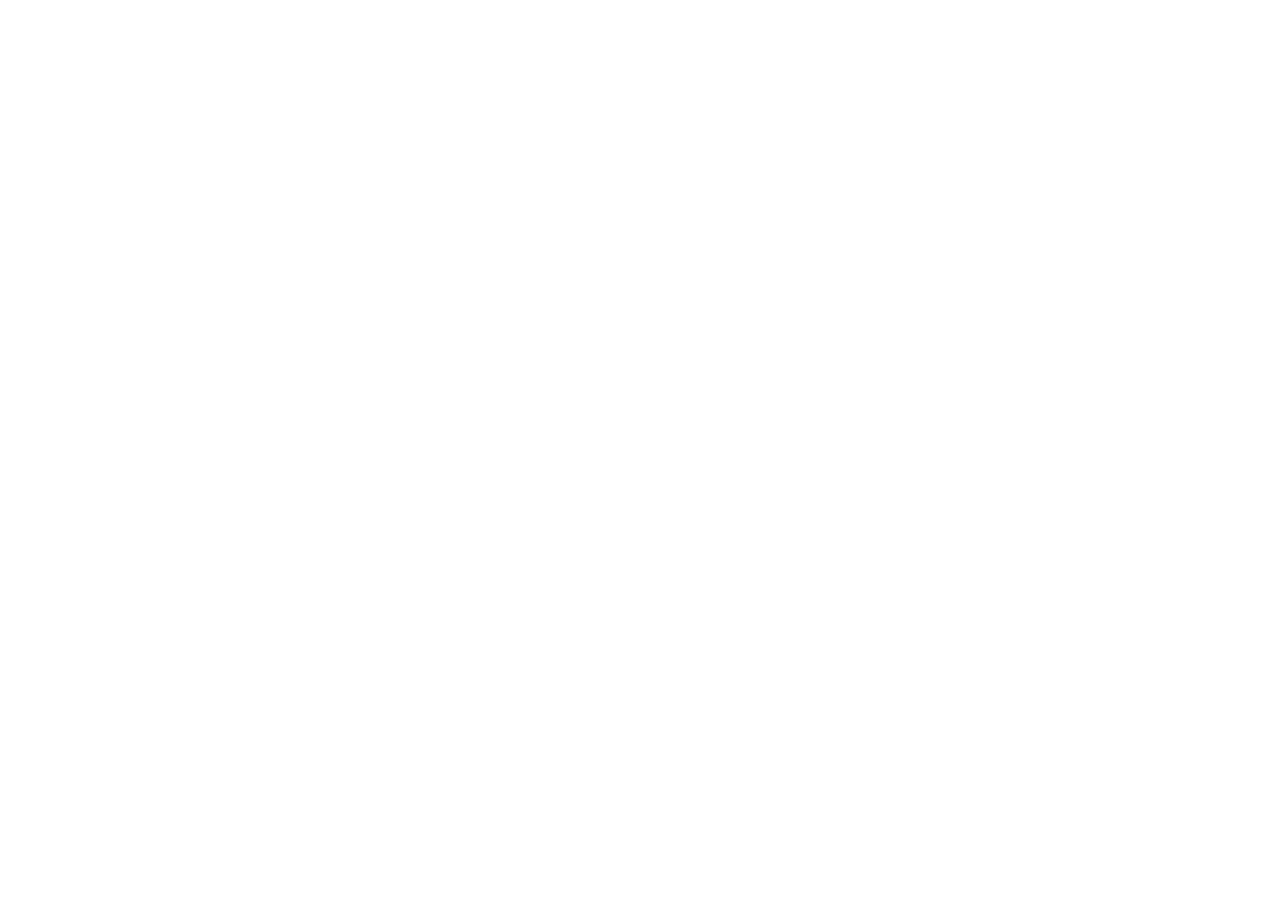
==== wp_book_me/public/test.html @ b8159780 "Added Unit Test basic tests with QUnit" ====
<!DOCTYPE html>
<html>
<head>
  <meta charset="utf-8">
  <meta name="viewport" content="width=device-width">
  <title>QUnit Example</title>
  <link rel="stylesheet" href="https://code.jquery.com/qunit/qunit-1.23.1.css">
<script src="https://ajax.googleapis.com/ajax/libs/jquery/1.12.2/jquery.min.js"></script>
    <script src="https://code.jquery.com/qunit/qunit-1.23.1.js"></script>
</head>
<body>
  <div id="qunit"></div>
  <div id="qunit-fixture"></div>
  <script src="js/file.js"></script>
    <script src="test/cal_test.js"></script>
</body>
</html>
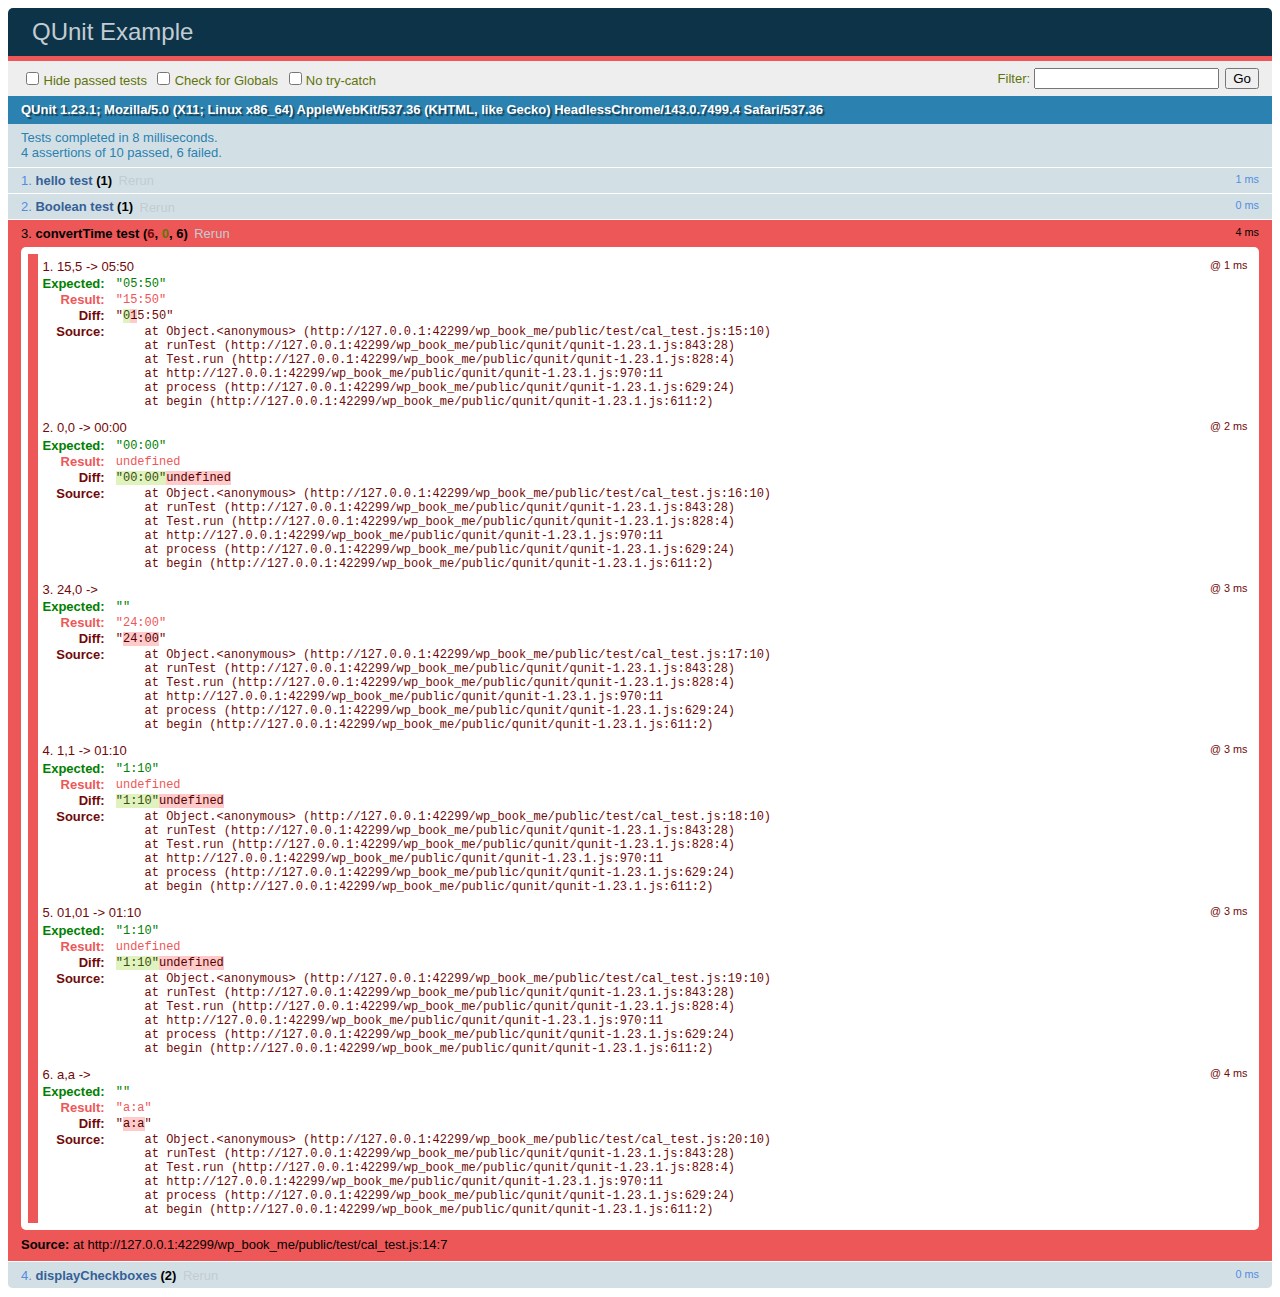
==== commit 855e9c61: "added qunit required files" ====
--- a/wp_book_me/public/test.html
+++ b/wp_book_me/public/test.html
@@ -4,9 +4,9 @@
   <meta charset="utf-8">
   <meta name="viewport" content="width=device-width">
   <title>QUnit Example</title>
-  <link rel="stylesheet" href="https://code.jquery.com/qunit/qunit-1.23.1.css">
-<script src="https://ajax.googleapis.com/ajax/libs/jquery/1.12.2/jquery.min.js"></script>
-    <script src="https://code.jquery.com/qunit/qunit-1.23.1.js"></script>
+  <link rel="stylesheet" href="qunit/qunit-1.23.1.css">
+<script src="qunit/1.12.2/jquery.min.js"></script>
+    <script src="qunit/qunit-1.23.1.js"></script>
 </head>
 <body>
   <div id="qunit"></div>
--- a/wp_book_me/public/qunit/qunit-1.23.1.css
+++ b/wp_book_me/public/qunit/qunit-1.23.1.css
@@ -0,0 +1,305 @@
+/*!
+ * QUnit 1.23.1
+ * https://qunitjs.com/
+ *
+ * Copyright jQuery Foundation and other contributors
+ * Released under the MIT license
+ * https://jquery.org/license
+ *
+ * Date: 2016-04-12T17:29Z
+ */
+
+/** Font Family and Sizes */
+
+#qunit-tests, #qunit-header, #qunit-banner, #qunit-testrunner-toolbar, #qunit-filteredTest, #qunit-userAgent, #qunit-testresult {
+	font-family: "Helvetica Neue Light", "HelveticaNeue-Light", "Helvetica Neue", Calibri, Helvetica, Arial, sans-serif;
+}
+
+#qunit-testrunner-toolbar, #qunit-filteredTest, #qunit-userAgent, #qunit-testresult, #qunit-tests li { font-size: small; }
+#qunit-tests { font-size: smaller; }
+
+
+/** Resets */
+
+#qunit-tests, #qunit-header, #qunit-banner, #qunit-filteredTest, #qunit-userAgent, #qunit-testresult, #qunit-modulefilter {
+	margin: 0;
+	padding: 0;
+}
+
+
+/** Header */
+
+#qunit-header {
+	padding: 0.5em 0 0.5em 1em;
+
+	color: #8699A4;
+	background-color: #0D3349;
+
+	font-size: 1.5em;
+	line-height: 1em;
+	font-weight: 400;
+
+	border-radius: 5px 5px 0 0;
+}
+
+#qunit-header a {
+	text-decoration: none;
+	color: #C2CCD1;
+}
+
+#qunit-header a:hover,
+#qunit-header a:focus {
+	color: #FFF;
+}
+
+#qunit-testrunner-toolbar label {
+	display: inline-block;
+	padding: 0 0.5em 0 0.1em;
+}
+
+#qunit-banner {
+	height: 5px;
+}
+
+#qunit-testrunner-toolbar {
+	padding: 0.5em 1em 0.5em 1em;
+	color: #5E740B;
+	background-color: #EEE;
+	overflow: hidden;
+}
+
+#qunit-filteredTest {
+	padding: 0.5em 1em 0.5em 1em;
+	background-color: #F4FF77;
+	color: #366097;
+}
+
+#qunit-userAgent {
+	padding: 0.5em 1em 0.5em 1em;
+	background-color: #2B81AF;
+	color: #FFF;
+	text-shadow: rgba(0, 0, 0, 0.5) 2px 2px 1px;
+}
+
+#qunit-modulefilter-container {
+	float: right;
+	padding: 0.2em;
+}
+
+.qunit-url-config {
+	display: inline-block;
+	padding: 0.1em;
+}
+
+.qunit-filter {
+	display: block;
+	float: right;
+	margin-left: 1em;
+}
+
+/** Tests: Pass/Fail */
+
+#qunit-tests {
+	list-style-position: inside;
+}
+
+#qunit-tests li {
+	padding: 0.4em 1em 0.4em 1em;
+	border-bottom: 1px solid #FFF;
+	list-style-position: inside;
+}
+
+#qunit-tests > li {
+	display: none;
+}
+
+#qunit-tests li.running,
+#qunit-tests li.pass,
+#qunit-tests li.fail,
+#qunit-tests li.skipped {
+	display: list-item;
+}
+
+#qunit-tests.hidepass {
+	position: relative;
+}
+
+#qunit-tests.hidepass li.running,
+#qunit-tests.hidepass li.pass {
+	visibility: hidden;
+	position: absolute;
+	width:   0;
+	height:  0;
+	padding: 0;
+	border:  0;
+	margin:  0;
+}
+
+#qunit-tests li strong {
+	cursor: pointer;
+}
+
+#qunit-tests li.skipped strong {
+	cursor: default;
+}
+
+#qunit-tests li a {
+	padding: 0.5em;
+	color: #C2CCD1;
+	text-decoration: none;
+}
+
+#qunit-tests li p a {
+	padding: 0.25em;
+	color: #6B6464;
+}
+#qunit-tests li a:hover,
+#qunit-tests li a:focus {
+	color: #000;
+}
+
+#qunit-tests li .runtime {
+	float: right;
+	font-size: smaller;
+}
+
+.qunit-assert-list {
+	margin-top: 0.5em;
+	padding: 0.5em;
+
+	background-color: #FFF;
+
+	border-radius: 5px;
+}
+
+.qunit-source {
+	margin: 0.6em 0 0.3em;
+}
+
+.qunit-collapsed {
+	display: none;
+}
+
+#qunit-tests table {
+	border-collapse: collapse;
+	margin-top: 0.2em;
+}
+
+#qunit-tests th {
+	text-align: right;
+	vertical-align: top;
+	padding: 0 0.5em 0 0;
+}
+
+#qunit-tests td {
+	vertical-align: top;
+}
+
+#qunit-tests pre {
+	margin: 0;
+	white-space: pre-wrap;
+	word-wrap: break-word;
+}
+
+#qunit-tests del {
+	background-color: #E0F2BE;
+	color: #374E0C;
+	text-decoration: none;
+}
+
+#qunit-tests ins {
+	background-color: #FFCACA;
+	color: #500;
+	text-decoration: none;
+}
+
+/*** Test Counts */
+
+#qunit-tests b.counts                       { color: #000; }
+#qunit-tests b.passed                       { color: #5E740B; }
+#qunit-tests b.failed                       { color: #710909; }
+
+#qunit-tests li li {
+	padding: 5px;
+	background-color: #FFF;
+	border-bottom: none;
+	list-style-position: inside;
+}
+
+/*** Passing Styles */
+
+#qunit-tests li li.pass {
+	color: #3C510C;
+	background-color: #FFF;
+	border-left: 10px solid #C6E746;
+}
+
+#qunit-tests .pass                          { color: #528CE0; background-color: #D2E0E6; }
+#qunit-tests .pass .test-name               { color: #366097; }
+
+#qunit-tests .pass .test-actual,
+#qunit-tests .pass .test-expected           { color: #999; }
+
+#qunit-banner.qunit-pass                    { background-color: #C6E746; }
+
+/*** Failing Styles */
+
+#qunit-tests li li.fail {
+	color: #710909;
+	background-color: #FFF;
+	border-left: 10px solid #EE5757;
+	white-space: pre;
+}
+
+#qunit-tests > li:last-child {
+	border-radius: 0 0 5px 5px;
+}
+
+#qunit-tests .fail                          { color: #000; background-color: #EE5757; }
+#qunit-tests .fail .test-name,
+#qunit-tests .fail .module-name             { color: #000; }
+
+#qunit-tests .fail .test-actual             { color: #EE5757; }
+#qunit-tests .fail .test-expected           { color: #008000; }
+
+#qunit-banner.qunit-fail                    { background-color: #EE5757; }
+
+/*** Skipped tests */
+
+#qunit-tests .skipped {
+	background-color: #EBECE9;
+}
+
+#qunit-tests .qunit-skipped-label {
+	background-color: #F4FF77;
+	display: inline-block;
+	font-style: normal;
+	color: #366097;
+	line-height: 1.8em;
+	padding: 0 0.5em;
+	margin: -0.4em 0.4em -0.4em 0;
+}
+
+/** Result */
+
+#qunit-testresult {
+	padding: 0.5em 1em 0.5em 1em;
+
+	color: #2B81AF;
+	background-color: #D2E0E6;
+
+	border-bottom: 1px solid #FFF;
+}
+#qunit-testresult .module-name {
+	font-weight: 700;
+}
+
+/** Fixture */
+
+#qunit-fixture {
+	position: absolute;
+	top: -10000px;
+	left: -10000px;
+	width: 1000px;
+	height: 1000px;
+}
